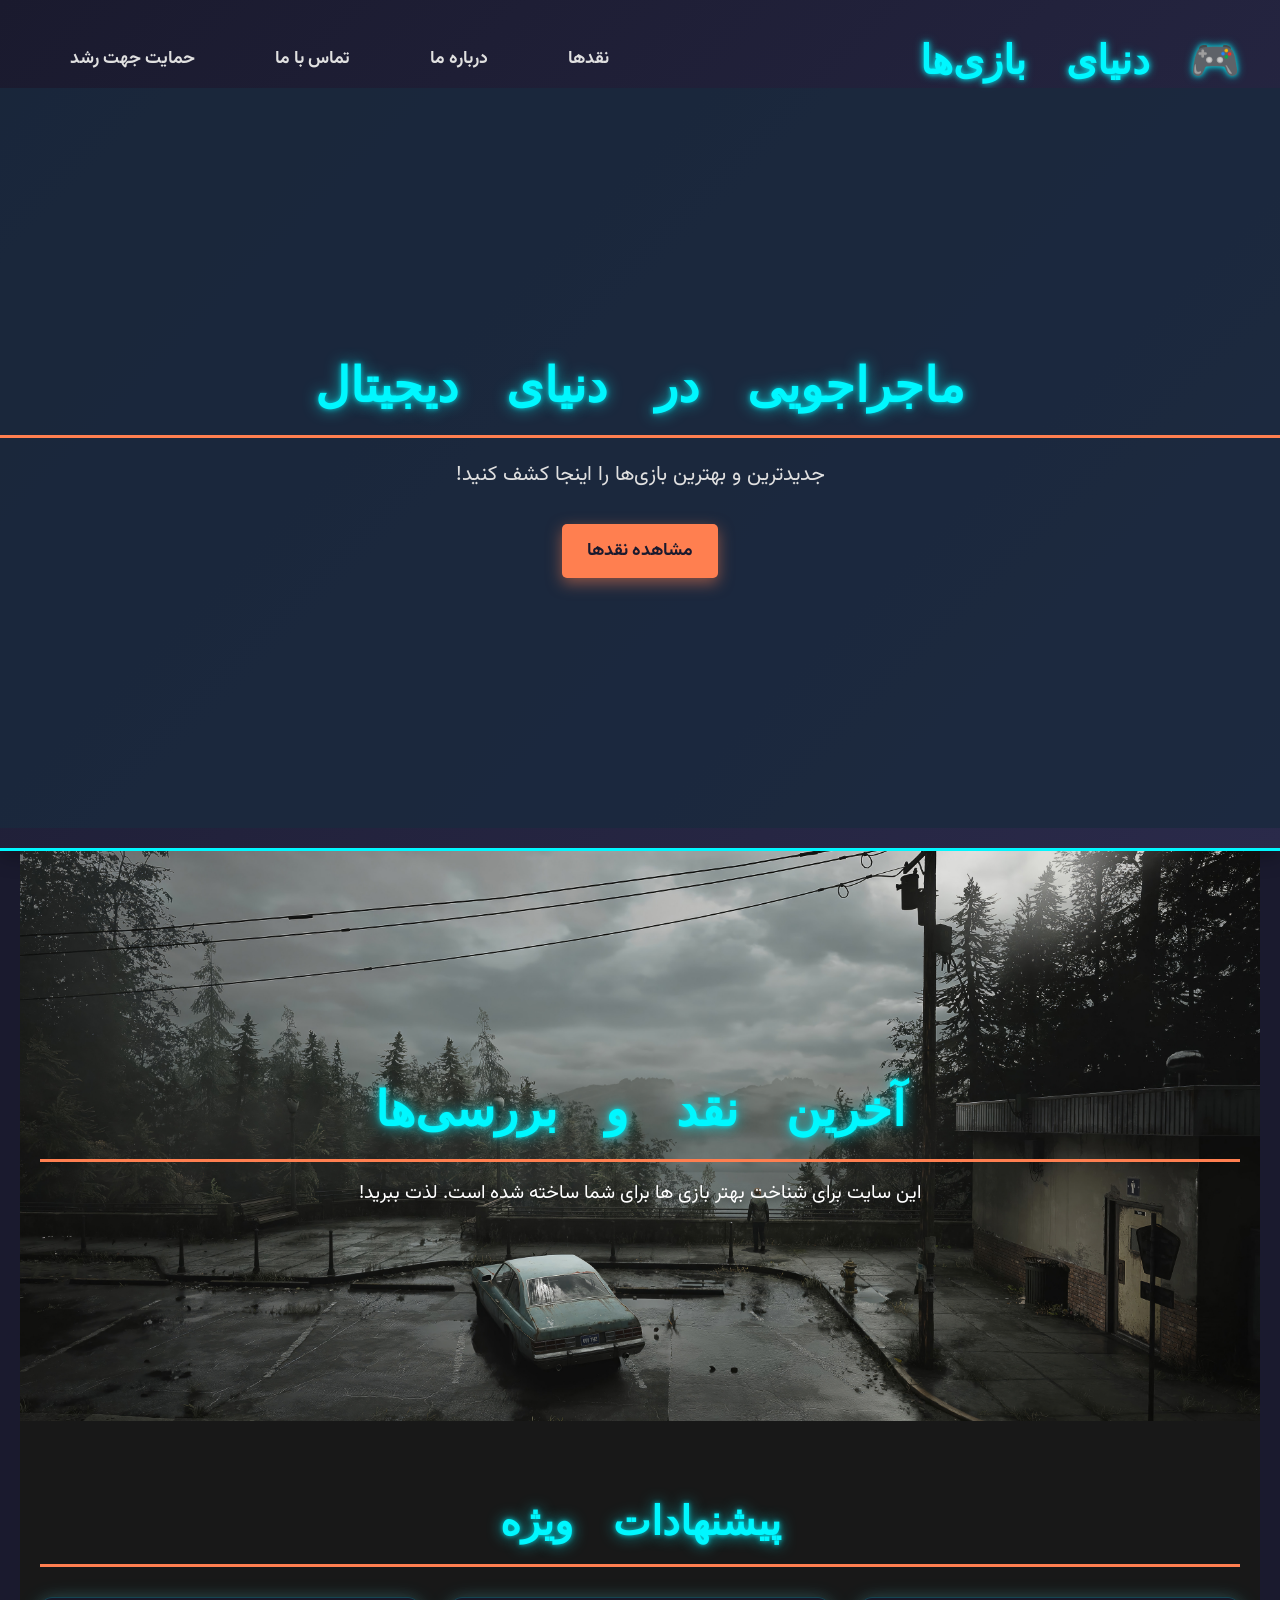
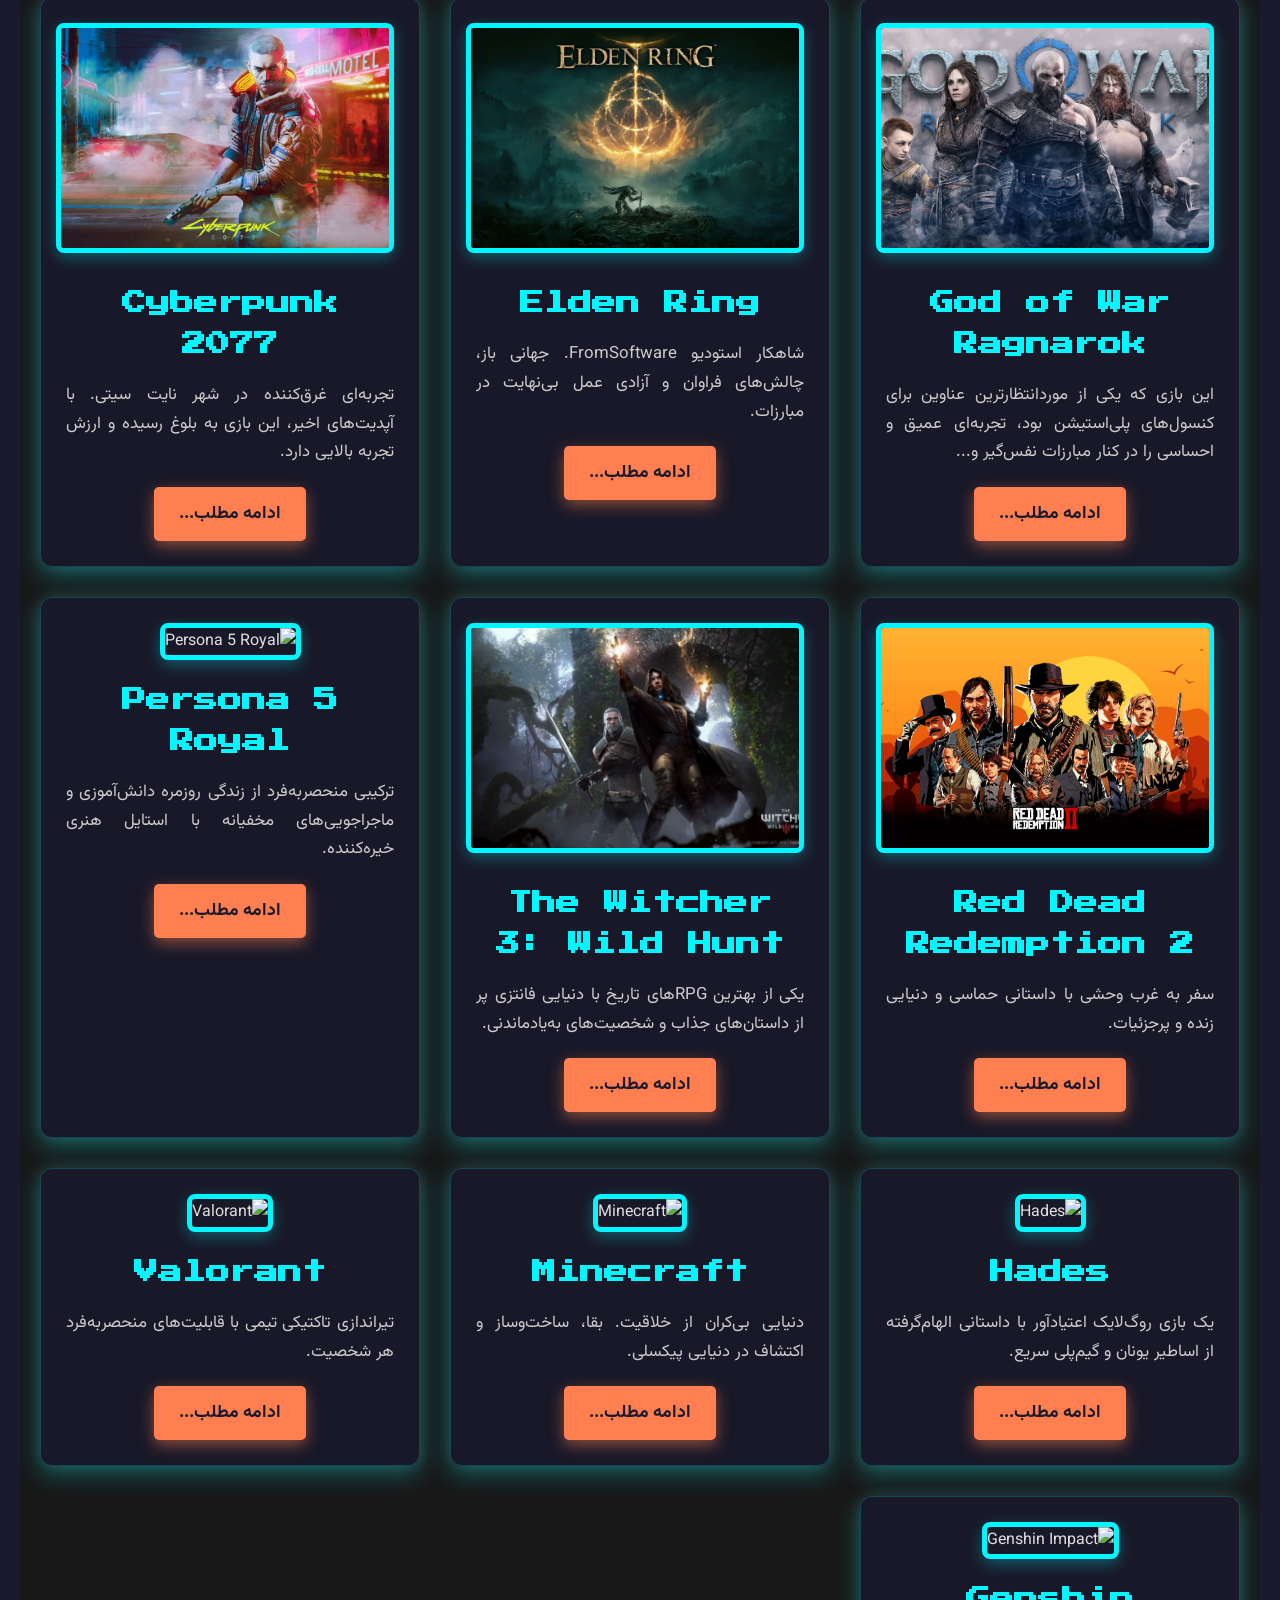
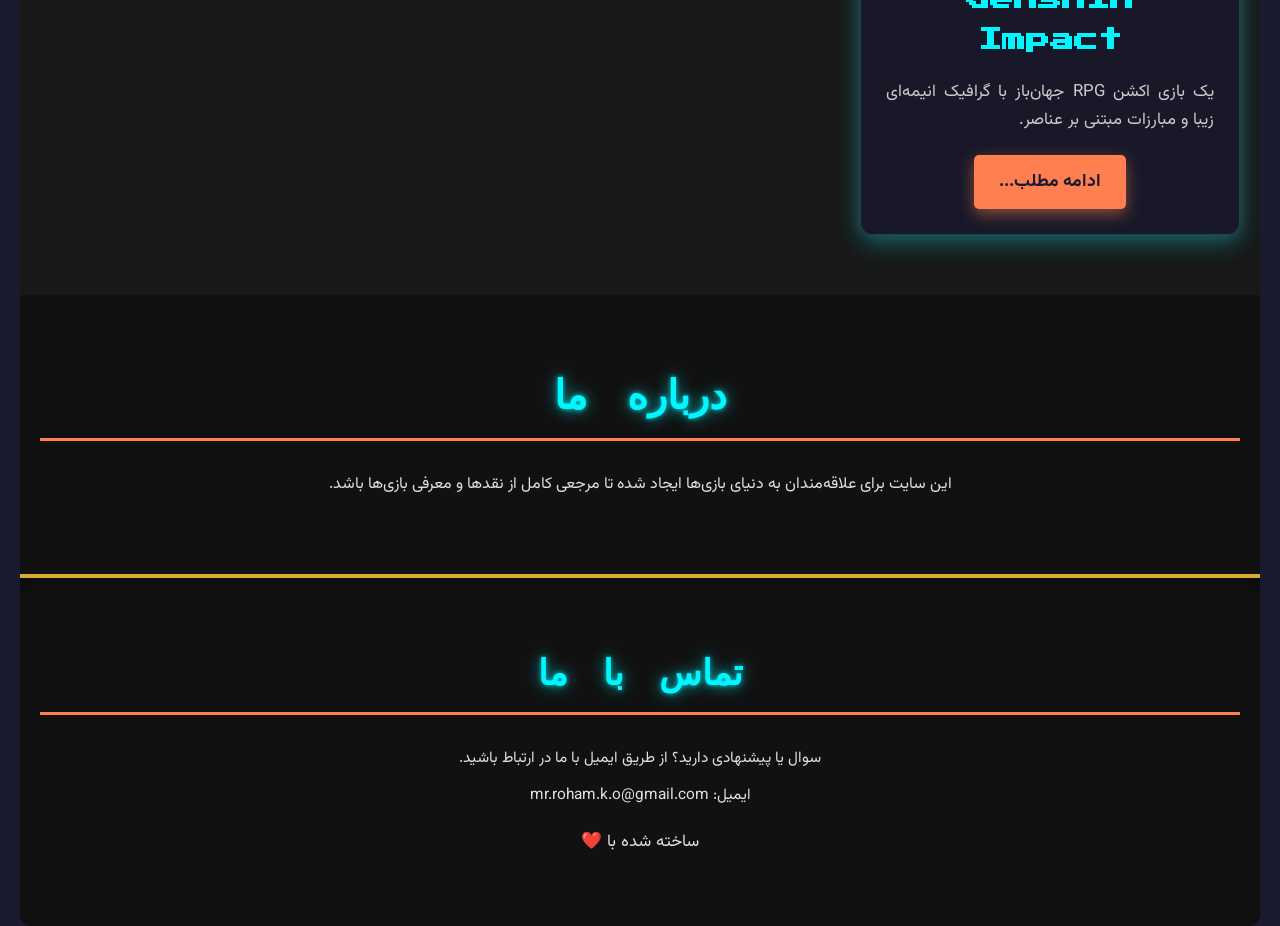
==== index.html @ d8a5d075 "Add files via upload" ====
<!DOCTYPE html>
<html lang="fa" dir="rtl">
<head>
    <meta charset="UTF-8">
    <meta name="viewport" content="width=device-width, initial-scale=1.0">
    <title>نقد و معرفی بازی - دنیای بازی ها</title>
    <!-- Link to your main stylesheet -->
    <link rel="stylesheet" href="style.css">
    <!-- Link to the new gaming stylesheet -->
    <link rel="stylesheet" href="games.css">
    <!-- Google Fonts for Gaming Titles -->
    <link rel="preconnect" href="https://fonts.googleapis.com">
    <link rel="preconnect" href="https://fonts.gstatic.com" crossorigin>
    <link href="https://fonts.googleapis.com/css2?family=Press+Start+2P&family=Vazirmatn:wght@400;700&display=swap" rel="stylesheet">
    <style>
        /* Basic font setup, ensure Vazirmatn is preferred for general text */
        body {
            font-family: 'Vazirmatn', sans-serif;
        }
        h1, h2, h3 {
            /* Press Start 2P will be applied by games.css */
        }
    </style>
</head>
<body>

    <header class="main-header">
        <div class="header-content">
            <h1 class="site-title">🎮 دنیای بازی‌ها</h1>
            <nav class="main-nav">
                <a href="#reviews">نقدها</a>
                <a href="#about">درباره ما</a>
                <a href="#contact">تماس با ما</a>
                <a href="https://reymit.ir/DonyaBaziHa">حمایت جهت رشد</a>
            </nav>
        </div>
        <!-- Hero Section (Optional - for a big banner image) -->
        <div class="hero-section">
            <h2>ماجراجویی در دنیای دیجیتال</h2>
            <p>جدیدترین و بهترین بازی‌ها را اینجا کشف کنید!</p>
            <a href="#reviews" class="call-to-action-button">مشاهده نقدها</a>
        </div>
    </header>

    <main>
        <section id="intro" class="content-section">
            <h2>آخرین نقد و بررسی‌ها</h2>
            <p>این سایت برای شناخت بهتر بازی ها برای شما ساخته شده است. لذت ببرید!</p>
        </section>

        <section id="reviews" class="content-section">
            <h2>پیشنهادات ویژه</h2>
            <div class="reviews-grid">
                <!-- Game Card 1 -->
                <div class="game-review">
                    <img src="images/god-of-war.jpg" alt="God of War Ragnarok">
                    <div class="info">
                        <h3>God of War Ragnarok</h3>
                        <p>این بازی که یکی از موردانتظارترین عناوین برای کنسول‌های پلی‌استیشن بود، تجربه‌ای عمیق و احساسی را در کنار مبارزات نفس‌گیر و...</p>
                        <a href="games/god-of-war.html" class="call-to-action-button">ادامه مطلب...</a>
                    </div>
                </div>

                <!-- Game Card 2 -->
                <div class="game-review">
                    <img src="images/elden-ring.jpg" alt="Elden Ring">
                    <div class="info">
                        <h3>Elden Ring</h3>
                        <p>شاهکار استودیو FromSoftware. جهانی باز، چالش‌های فراوان و آزادی عمل بی‌نهایت در مبارزات.</p>
                        <a href="games/elden-ring.html" class="call-to-action-button">ادامه مطلب...</a>
                    </div>
                </div>

                <!-- Game Card 3 -->
                <div class="game-review">
                    <img src="images/cyberpunk.jpg" alt="Cyberpunk 2077">
                    <div class="info">
                        <h3>Cyberpunk 2077</h3>
                        <p>تجربه‌ای غرق‌کننده در شهر نایت سیتی. با آپدیت‌های اخیر، این بازی به بلوغ رسیده و ارزش تجربه بالایی دارد.</p>
                        <a href="games/cyberpunk.html" class="call-to-action-button">ادامه مطلب...</a>
                    </div>
                </div>

                <!-- Repeat for 10 more game cards -->
                <div class="game-review">
                    <img src="images/red-dead-redemption-2.jpg" alt="Red Dead Redemption 2">
                    <div class="info">
                        <h3>Red Dead Redemption 2</h3>
                        <p>سفر به غرب وحشی با داستانی حماسی و دنیایی زنده و پرجزئیات.</p>
                        <a href="games/red-dead-redemption-2.html" class="call-to-action-button">ادامه مطلب...</a>
                    </div>
                </div>

                <div class="game-review">
                    <img src="images/the-witcher-3.jpg" alt="The Witcher 3: Wild Hunt">
                    <div class="info">
                        <h3>The Witcher 3: Wild Hunt</h3>
                        <p>یکی از بهترین RPGهای تاریخ با دنیایی فانتزی پر از داستان‌های جذاب و شخصیت‌های به‌یادماندنی.</p>
                        <a href="games/the-witcher-3.html" class="call-to-action-button">ادامه مطلب...</a>
                    </div>
                </div>

                <div class="game-review">
                    <img src="images/persona-5.jpg" alt="Persona 5 Royal">
                    <div class="info">
                        <h3>Persona 5 Royal</h3>
                        <p>ترکیبی منحصربه‌فرد از زندگی روزمره دانش‌آموزی و ماجراجویی‌های مخفیانه با استایل هنری خیره‌کننده.</p>
                        <a href="games/persona-5.html" class="call-to-action-button">ادامه مطلب...</a>
                    </div>
                </div>

                <div class="game-review">
                    <img src="images/hades.jpg" alt="Hades">
                    <div class="info">
                        <h3>Hades</h3>
                        <p>یک بازی روگ‌لایک اعتیادآور با داستانی الهام‌گرفته از اساطیر یونان و گیم‌پلی سریع.</p>
                        <a href="games/hades.html" class="call-to-action-button">ادامه مطلب...</a>
                    </div>
                </div>

                <div class="game-review">
                    <img src="images/minecraft.jpg" alt="Minecraft">
                    <div class="info">
                        <h3>Minecraft</h3>
                        <p>دنیایی بی‌کران از خلاقیت. بقا، ساخت‌وساز و اکتشاف در دنیایی پیکسلی.</p>
                        <a href="games/minecraft.html" class="call-to-action-button">ادامه مطلب...</a>
                    </div>
                </div>

                <div class="game-review">
                    <img src="images/valorant.jpg" alt="Valorant">
                    <div class="info">
                        <h3>Valorant</h3>
                        <p>تیراندازی تاکتیکی تیمی با قابلیت‌های منحصربه‌فرد هر شخصیت.</p>
                        <a href="games/valorant.html" class="call-to-action-button">ادامه مطلب...</a>
                    </div>
                </div>

                <div class="game-review">
                    <img src="images/genshin-impact.jpg" alt="Genshin Impact">
                    <div class="info">
                        <h3>Genshin Impact</h3>
                        <p>یک بازی اکشن RPG جهان‌باز با گرافیک انیمه‌ای زیبا و مبارزات مبتنی بر عناصر.</p>
                        <a href="games/genshin-impact.html" class="call-to-action-button">ادامه مطلب...</a>
                    </div>
                </div>
                <!-- End of game cards -->
            </div>
        </section>

        <section id="about" class="content-section">
            <h2>درباره ما</h2>
            <p>این سایت برای علاقه‌مندان به دنیای بازی‌ها ایجاد شده تا مرجعی کامل از نقدها و معرفی بازی‌ها باشد.</p>
        </section>
    </main>

    <footer id="contact" class="content-section">
        <h2>تماس با ما</h2>
        <p>سوال یا پیشنهادی دارید؟ از طریق ایمیل با ما در ارتباط باشید.</p>
        <p>ایمیل: mr.roham.k.o@gmail.com</p>
        <p>ساخته شده با ❤️</p>
    </footer>
</body>
</html>
---- style.css ----
@import url('https://fonts.googleapis.com/css2?family=Vazirmatn:wght@400;700&display=swap');

:root {
    --primary-color: #00bfff;
    --background-dark: #111;
    --background-medium: #181818;
    --background-light: #222;
    --text-light: #eee;
    --text-muted: #aaa;
    --accent-color: #ffd700;
}

body {
    font-family: 'Vazirmatn', sans-serif;
    background-color: var(--background-dark);
    color: var(--text-light);
    margin: 0;
    padding: 0;
    line-height: 1.6;
}

header {
    background-color: var(--background-light);
    text-align: center;
    padding: 20px;
    box-shadow: 0 2px 5px rgba(0,0,0,0.5);
}

header h1 {
    margin: 0;
    color: var(--primary-color);
    font-size: 2.5em;
}

nav {
    margin-top: 10px;
}

nav a {
    color: var(--text-light);
    margin: 0 15px;
    text-decoration: none;
    font-weight: bold;
    transition: color 0.3s ease;
}

nav a:hover {
    color: var(--primary-color);
}

section {
    padding: 50px 20px;
    text-align: center;
}

#intro {
    background-image: url('images/hero-bg.jpg'); /* Add a hero image if you have one */
    background-size: cover;
    background-position: center;
    min-height: 450px;
    display: flex;
    flex-direction: column;
    justify-content: center;
    color: white;
    text-shadow: 2px 2px 8px rgba(0,0,0,0.7);
}

#intro:hover {
    transform: translateY(-10px);
    box-shadow: 0 9px 17px rgba(0, 217, 255, 0.8);
}

#intro h2 {
    font-size: 3em;
    margin-bottom: 15px;
}

#intro p {
    font-size: 1.2em;
    max-width: 700px;
    margin: 0 auto;
}

#reviews {
    background-color: var(--background-medium);
}

#reviews h2 {
    font-size: 2.5em;
    margin-bottom: 30px;
    color: var(--primary-color);
}

.game-card {
    display: flex;
    flex-wrap: wrap; /* Allow wrapping on smaller screens */
    align-items: center;
    background-color: var(--background-light);
    margin: 25px auto;
    max-width: 800px; /* Slightly wider */
    border-radius: 12px;
    overflow: hidden;
    box-shadow: 0 4px 10px rgba(0,0,0,0.6);
    transition: transform 0.3s ease, box-shadow 0.3s ease;
}

.game-card:hover {
    transform: translateY(-5px);
    box-shadow: 0 8px 15px rgba(0,0,0,0.8);
}

.game-card img {
    width: 150px; /* Larger image */
    height: 150px; /* Fixed height */
    object-fit: cover; /* Ensure images cover the area */
}

.game-card .info {
    padding: 25px;
    flex: 1; /* Take remaining space */
    text-align: right;
}

.game-card h3 {
    font-size: 1.8em;
    margin-top: 0;
    color: var(--primary-color);
}

.game-card p {
    font-size: 1.1em;
    color: var(--text-muted);
}

.read-more {
    display: inline-block;
    margin-top: 15px;
    padding: 8px 15px;
    background-color: var(--primary-color);
    color: white !important; /* Override potential inherited styles */
    text-decoration: none;
    border-radius: 5px;
    transition: background-color 0.3s ease;
}

.read-more:hover {
    background-color: #008cbf;
}

#about, #contact {
    background-color: var(--background-dark);
}

#about h2, #contact h2 {
    font-size: 2.5em;
    margin-bottom: 30px;
    color: var(--primary-color);
}

footer {
    background-color: #000;
    text-align: center;
    padding: 30px;
    font-size: 14px;
    color: var(--text-muted);
}

footer p {
    margin: 5px 0;
}

/* Responsive adjustments */
@media (max-width: 768px) {
    header h1 {
        font-size: 2em;
    }
    nav a {
        margin: 0 8px;
        font-size: 0.9em;
    }
    #intro h2 {
        font-size: 2.5em;
    }
    .game-card {
        flex-direction: column; /* Stack image and info vertically */
        text-align: center; /* Center align text when stacked */
    }
    .game-card img {
        width: 100%; /* Full width image */
        height: 250px; /* Adjust height for vertical layout */
    }
    .game-card .info {
        text-align: center; /* Center align info text */
        padding: 20px;
    }
    .game-card h3 {
        font-size: 1.5em;
    }
}
---- games.css ----
/* Variable Definitions */
:root {
    --background-color: #1a1a2e; /* Dark blue-purple */
    --text-color: #e0e0e0; /* Light gray for text */
    --primary-color: #00f7ff; /* Cyan - Neon */
    --secondary-color: #ff7f50; /* Coral - Accent */
    --accent-color: #d4af37; /* Gold - For highlights */
    --heading-shadow-color: rgba(0, 247, 255, 0.7); /* Neon glow */
    --box-shadow-glow: rgba(0, 247, 255, 0.3);
    --footer-bg-color: #0d0d1a; /* Darker blue-purple for footer */
    --footer-border-color: #d4af37; /* Gold border for footer */
    --bullet-color: #ff7f50; /* Coral bullet */
    --important-bullet-color: #ff4500; /* OrangeRed for important notes */
    --hero-bg-color: #2a2a4a; /* Slightly lighter for hero */
    --card-bg-color: rgba(26, 26, 46, 0.8); /* Transparent dark background for cards */
}

/* General Body Styles */
body {
    background-color: var(--background-color);
    color: var(--text-color);
    font-family: 'Vazirmatn', sans-serif; /* Default font */
    line-height: 1.7;
    margin: 0;
    padding: 0; /* Padding will be handled by sections */
    scroll-behavior: smooth; /* Smooth scrolling for anchor links */
}

.content-section {
    padding: 60px 20px;
    max-width: 1200px; /* Max width for content */
    margin: 0 auto; /* Center content */
}

/* Header Styles */
.main-header {
    background: linear-gradient(135deg, var(--background-color) 0%, var(--hero-bg-color) 100%);
    color: var(--text-color);
    padding: 20px 0;
    border-bottom: 3px solid var(--primary-color);
    box-shadow: 0 5px 20px rgba(0, 0, 0, 0.3);
}

.header-content {
    max-width: 1200px;
    margin: 0 auto;
    display: flex;
    justify-content: space-between;
    align-items: center;
    padding: 0 20px;
}

.site-title {
    font-family: 'Press Start 2P', cursive; /* Gaming font for title */
    font-size: 2.5em;
    color: var(--primary-color);
    text-shadow: 0 0 10px var(--heading-shadow-color), 0 0 5px var(--heading-shadow-color);
    margin: 0;
}

.main-nav {
    display: flex;
    gap: 20px;
}

.main-nav a {
    color: var(--text-color);
    text-decoration: none;
    font-weight: bold;
    font-size: 1.1em;
    padding: 8px 15px;
    border-radius: 5px;
    transition: background-color 0.3s ease, color 0.3s ease;
}

.main-nav a:hover {
    background-color: var(--primary-color);
    color: var(--background-color);
}

/* Hero Section */
.hero-section {
    text-align: center;
    padding: 250px 0px;
    background-image: url('path/to/your/optional-hero-image.jpg'); /* Add a background image if you have one */
    background-size: cover;
    background-position: center;
    position: relative;
    z-index: 1;
}

.hero-section::before { /* Overlay for better text readability */
    content: '';
    position: absolute;
    top: 0;
    left: 0;
    right: 0;
    bottom: 0;
    background-color: rgba(26, 42, 62, 0.8); /* Darker overlay */
    z-index: -1;
}

.hero-section h2 {
    font-family: 'Press Start 2P', cursive;
    font-size: 3em;
    color: var(--primary-color);
    text-shadow: 0 0 15px var(--heading-shadow-color), 0 0 5px var(--heading-shadow-color);
    margin-bottom: 20px;
}

.hero-section p {
    font-size: 1.3em;
    color: var(--text-color);
    margin-bottom: 30px;
}

/* Section Headings */
h2 {
    font-family: 'Press Start 2P', cursive;
    font-size: 2.5em;
    color: var(--primary-color);
    text-shadow: 0 0 15px var(--heading-shadow-color), 0 0 5px var(--heading-shadow-color);
    margin-top: 0; /* Reset margin for sections */
    margin-bottom: 30px;
    border-bottom: 3px solid var(--secondary-color);
    padding-bottom: 15px;
    text-align: center;
}

/* Intro Section */
#intro p {
    font-size: 1.2em;
    text-align: center;
    max-width: 800px;
    margin: 0 auto;
}

/* Reviews Grid */
.reviews-grid {
    display: grid;
    grid-template-columns: repeat(auto-fit, minmax(320px, 1fr));
    gap: 30px; /* Spacing between cards */
}

/* Game Review Card Styles */
.game-review {
    background-color: var(--card-bg-color);
    padding: 25px;
    border-radius: 12px;
    box-shadow: 0 8px 25px var(--box-shadow-glow), 0 0 15px rgba(255, 255, 255, 0.1);
    border: 1px solid rgba(0, 247, 255, 0.2);
    transition: transform 0.3s ease, box-shadow 0.3s ease;
    overflow: hidden; /* Ensures image corners are rounded if image is first element */
}

.game-review:hover {
    transform: translateY(-8px); /* Lift effect on hover */
    box-shadow: 0 15px 35px var(--box-shadow-glow), 0 0 25px rgba(255, 255, 255, 0.2);
}

.game-review img {
    width: 100%;
    height: 220px; /* Fixed height for images */
    object-fit: cover; /* Cover the area, cropping if necessary */
    border-radius: 8px;
    border: 5px solid var(--primary-color);
    box-shadow: 0 5px 15px var(--box-shadow-glow);
    margin-bottom: 20px;
}

.game-review .info {
    text-align: center;
}

.game-review h3 {
    font-family: 'Press Start 2P', cursive;
    font-size: 1.5em; /* Smaller than main headings */
    color: var(--primary-color);
    text-shadow: none; /* Remove text shadow for cards, or adjust */
    margin-top: 0;
    margin-bottom: 10px;
}

.game-review p {
    font-size: 1.05em;
    margin-bottom: 20px;
    text-align: justify; /* Justify text inside cards */
    color: #ccc; /* Slightly muted text */
}

/* Styles for the "Read More" button */
.call-to-action-button {
    display: inline-block;
    background-color: var(--secondary-color);
    color: var(--background-color);
    padding: 12px 25px;
    border-radius: 5px;
    font-weight: bold;
    font-size: 1.1em;
    text-transform: uppercase;
    box-shadow: 0 5px 15px rgba(255, 127, 80, 0.5);
    transition: all 0.3s ease;
    text-decoration: none; /* Ensure no underline */
}

.call-to-action-button:hover {
    background-color: var(--accent-color);
    color: var(--background-color);
    box-shadow: 0 8px 20px rgba(212, 175, 55, 0.7);
    transform: translateY(-3px);
}


/* Footer Styles */
footer {
    background-color: var(--footer-bg-color);
    color: var(--text-color);
    text-align: center;
    padding: 40px 20px;
    margin-top: 50px;
    border-top: 4px solid var(--footer-border-color);
    border-radius: 0 0 12px 12px; /* Rounded bottom corners */
    box-shadow: inset 0 5px 15px rgba(0, 0, 0, 0.3);
}

footer p {
    font-size: 1.1em;
    margin-bottom: 10px;
}

footer p:last-child { /* Style for "Built with ❤️" */
    font-size: 1.2em;
    margin-top: 20px;
}

/* General link styles applied everywhere */
a {
    color: var(--primary-color);
    text-decoration: none;
    transition: all 0.3s ease;
}

a:hover {
    color: var(--secondary-color);
    text-decoration: underline;
    text-shadow: 0 0 8px var(--heading-shadow-color);
}

/* Responsive adjustments */
@media (max-width: 992px) {
    .header-content {
        flex-direction: column;
        gap: 15px;
    }
    .site-title {
        font-size: 2em;
    }
    .main-nav {
        justify-content: center;
        width: 100%;
    }
    .hero-section h2 {
        font-size: 2.5em;
    }
    .hero-section p {
        font-size: 1.1em;
    }
}

@media (max-width: 768px) {
    h2 {
        font-size: 2em;
    }
    .game-review h3 {
        font-size: 1.3em;
    }
    .reviews-grid {
        grid-template-columns: 1fr; /* Stack cards on smaller screens */
    }
    .content-section {
        padding: 40px 15px;
    }
     .main-header {
        padding: 15px 0;
    }
     .site-title {
        font-size: 1.8em;
    }
}

@media (max-width: 576px) {
     .site-title {
        font-size: 1.5em;
     }
     .main-nav a {
        font-size: 1em;
        padding: 5px 10px;
     }
     .hero-section {
         padding: 50px 15px;
     }
     .hero-section h2 {
        font-size: 2em;
     }
}
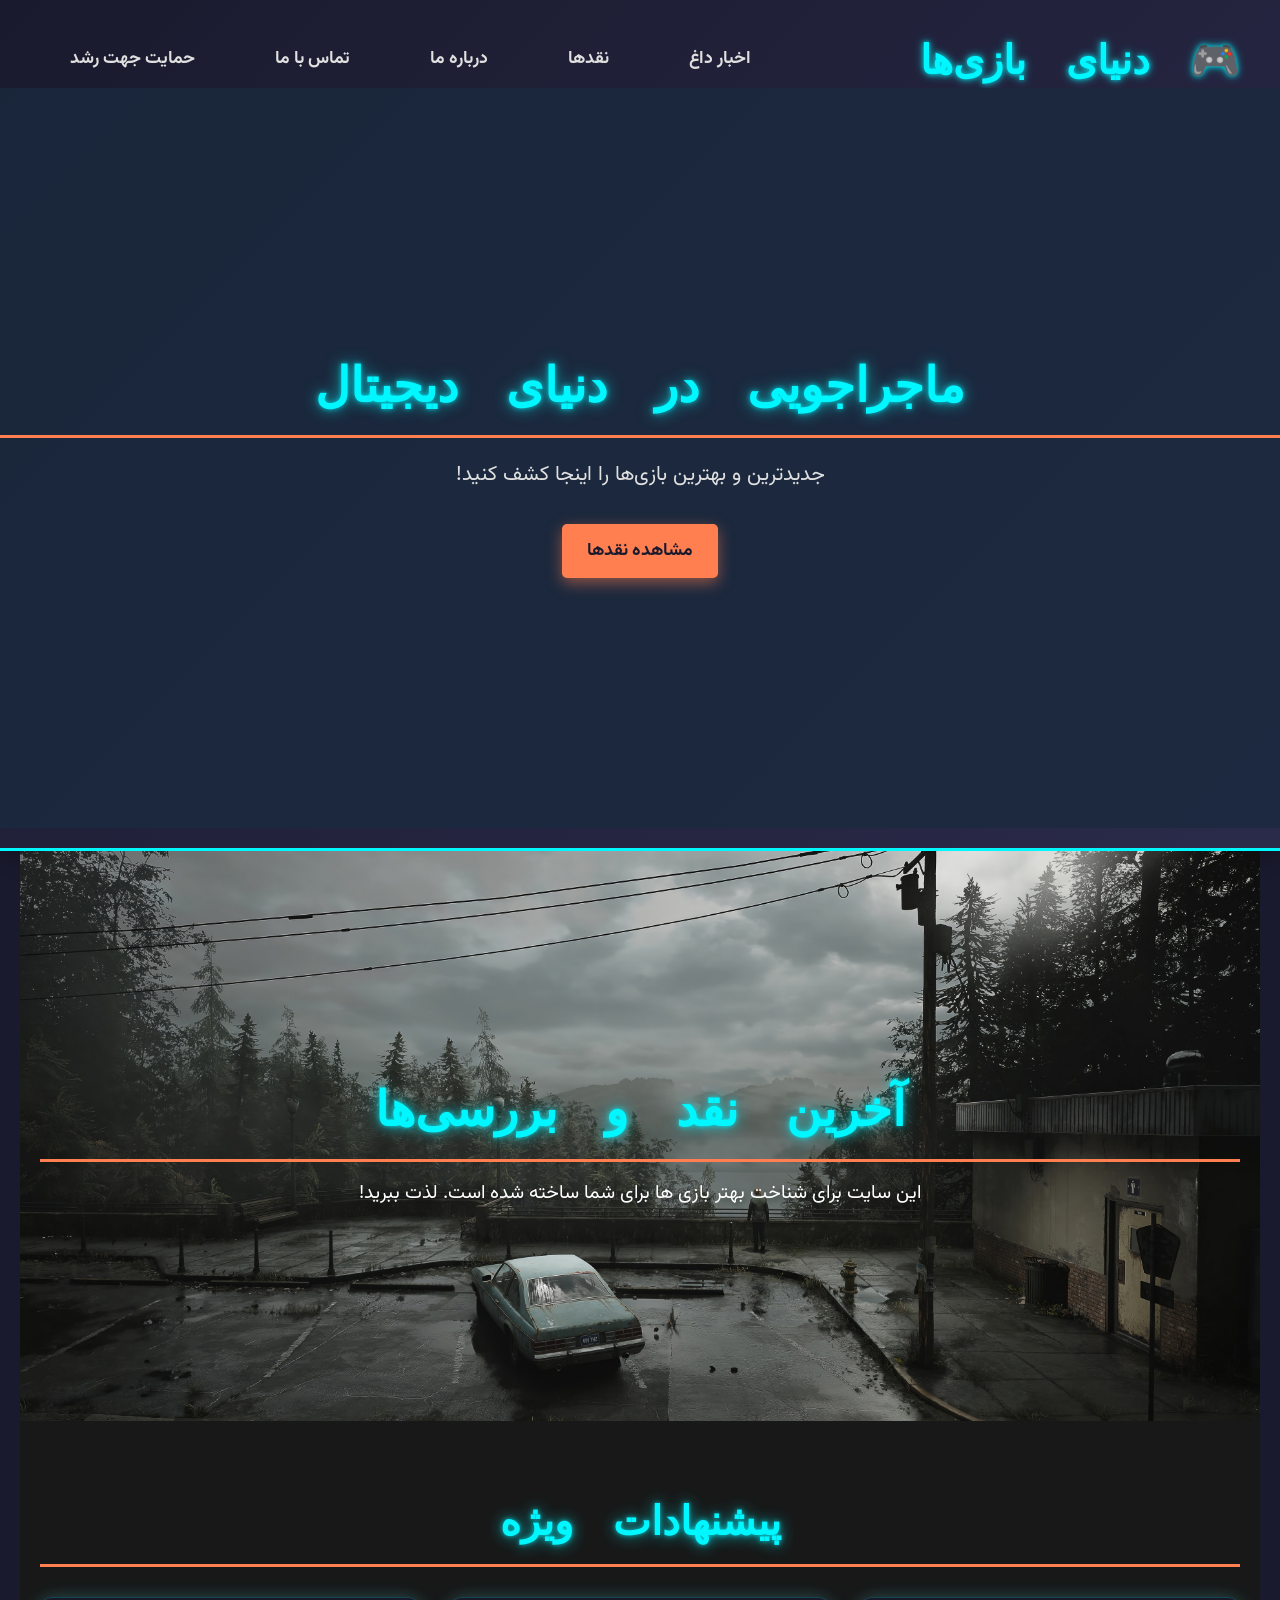
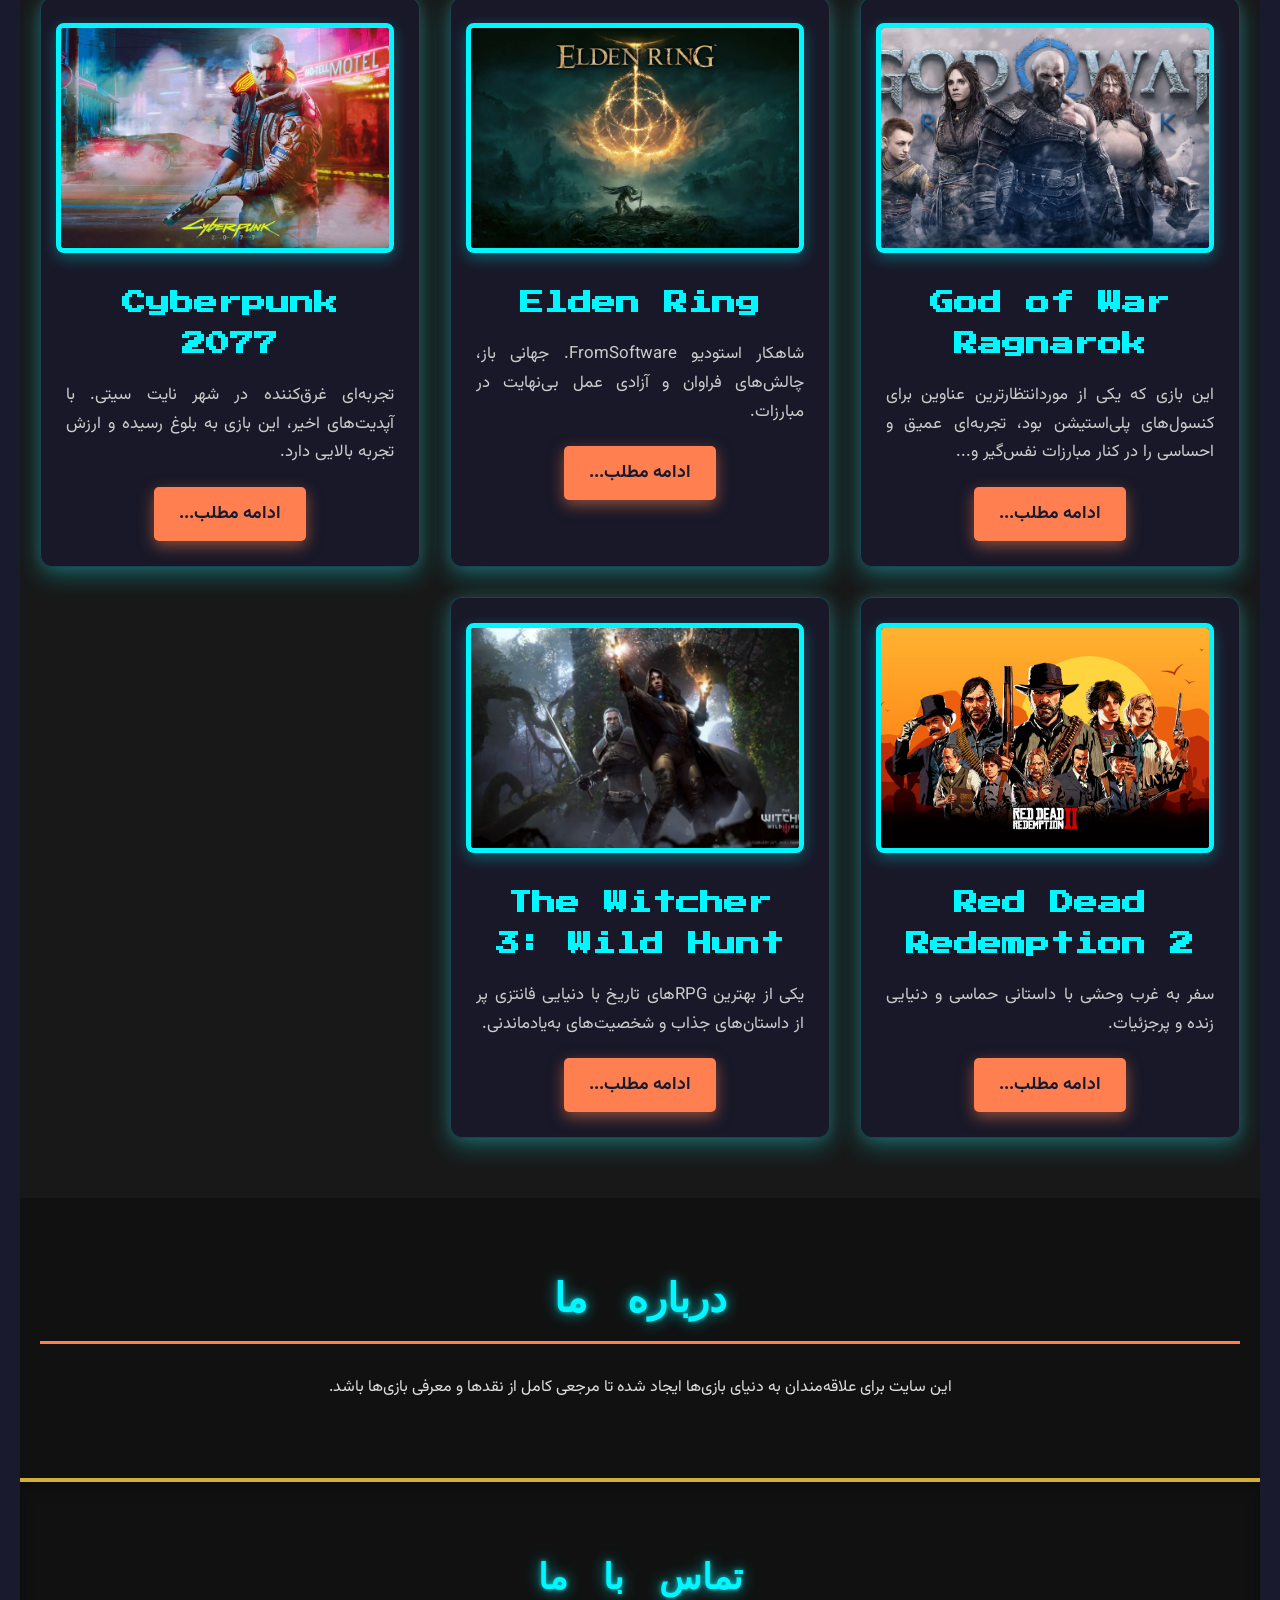
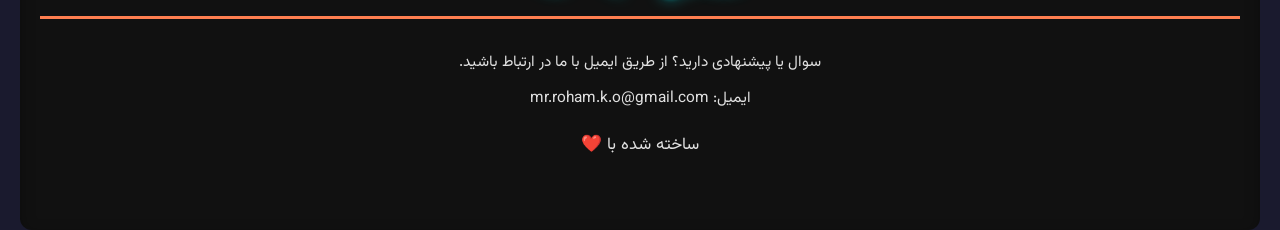
==== commit 606de7c9: "Update index.html" ====
--- a/index.html
+++ b/index.html
@@ -28,6 +28,7 @@
         <div class="header-content">
             <h1 class="site-title">🎮 دنیای بازی‌ها</h1>
             <nav class="main-nav">
+                <a href="news/News.html">اخبار داغ</a>
                 <a href="#reviews">نقدها</a>
                 <a href="#about">درباره ما</a>
                 <a href="#contact">تماس با ما</a>
@@ -99,51 +100,6 @@
                         <a href="games/the-witcher-3.html" class="call-to-action-button">ادامه مطلب...</a>
                     </div>
                 </div>
-
-                <div class="game-review">
-                    <img src="images/persona-5.jpg" alt="Persona 5 Royal">
-                    <div class="info">
-                        <h3>Persona 5 Royal</h3>
-                        <p>ترکیبی منحصربه‌فرد از زندگی روزمره دانش‌آموزی و ماجراجویی‌های مخفیانه با استایل هنری خیره‌کننده.</p>
-                        <a href="games/persona-5.html" class="call-to-action-button">ادامه مطلب...</a>
-                    </div>
-                </div>
-
-                <div class="game-review">
-                    <img src="images/hades.jpg" alt="Hades">
-                    <div class="info">
-                        <h3>Hades</h3>
-                        <p>یک بازی روگ‌لایک اعتیادآور با داستانی الهام‌گرفته از اساطیر یونان و گیم‌پلی سریع.</p>
-                        <a href="games/hades.html" class="call-to-action-button">ادامه مطلب...</a>
-                    </div>
-                </div>
-
-                <div class="game-review">
-                    <img src="images/minecraft.jpg" alt="Minecraft">
-                    <div class="info">
-                        <h3>Minecraft</h3>
-                        <p>دنیایی بی‌کران از خلاقیت. بقا، ساخت‌وساز و اکتشاف در دنیایی پیکسلی.</p>
-                        <a href="games/minecraft.html" class="call-to-action-button">ادامه مطلب...</a>
-                    </div>
-                </div>
-
-                <div class="game-review">
-                    <img src="images/valorant.jpg" alt="Valorant">
-                    <div class="info">
-                        <h3>Valorant</h3>
-                        <p>تیراندازی تاکتیکی تیمی با قابلیت‌های منحصربه‌فرد هر شخصیت.</p>
-                        <a href="games/valorant.html" class="call-to-action-button">ادامه مطلب...</a>
-                    </div>
-                </div>
-
-                <div class="game-review">
-                    <img src="images/genshin-impact.jpg" alt="Genshin Impact">
-                    <div class="info">
-                        <h3>Genshin Impact</h3>
-                        <p>یک بازی اکشن RPG جهان‌باز با گرافیک انیمه‌ای زیبا و مبارزات مبتنی بر عناصر.</p>
-                        <a href="games/genshin-impact.html" class="call-to-action-button">ادامه مطلب...</a>
-                    </div>
-                </div>
                 <!-- End of game cards -->
             </div>
         </section>
